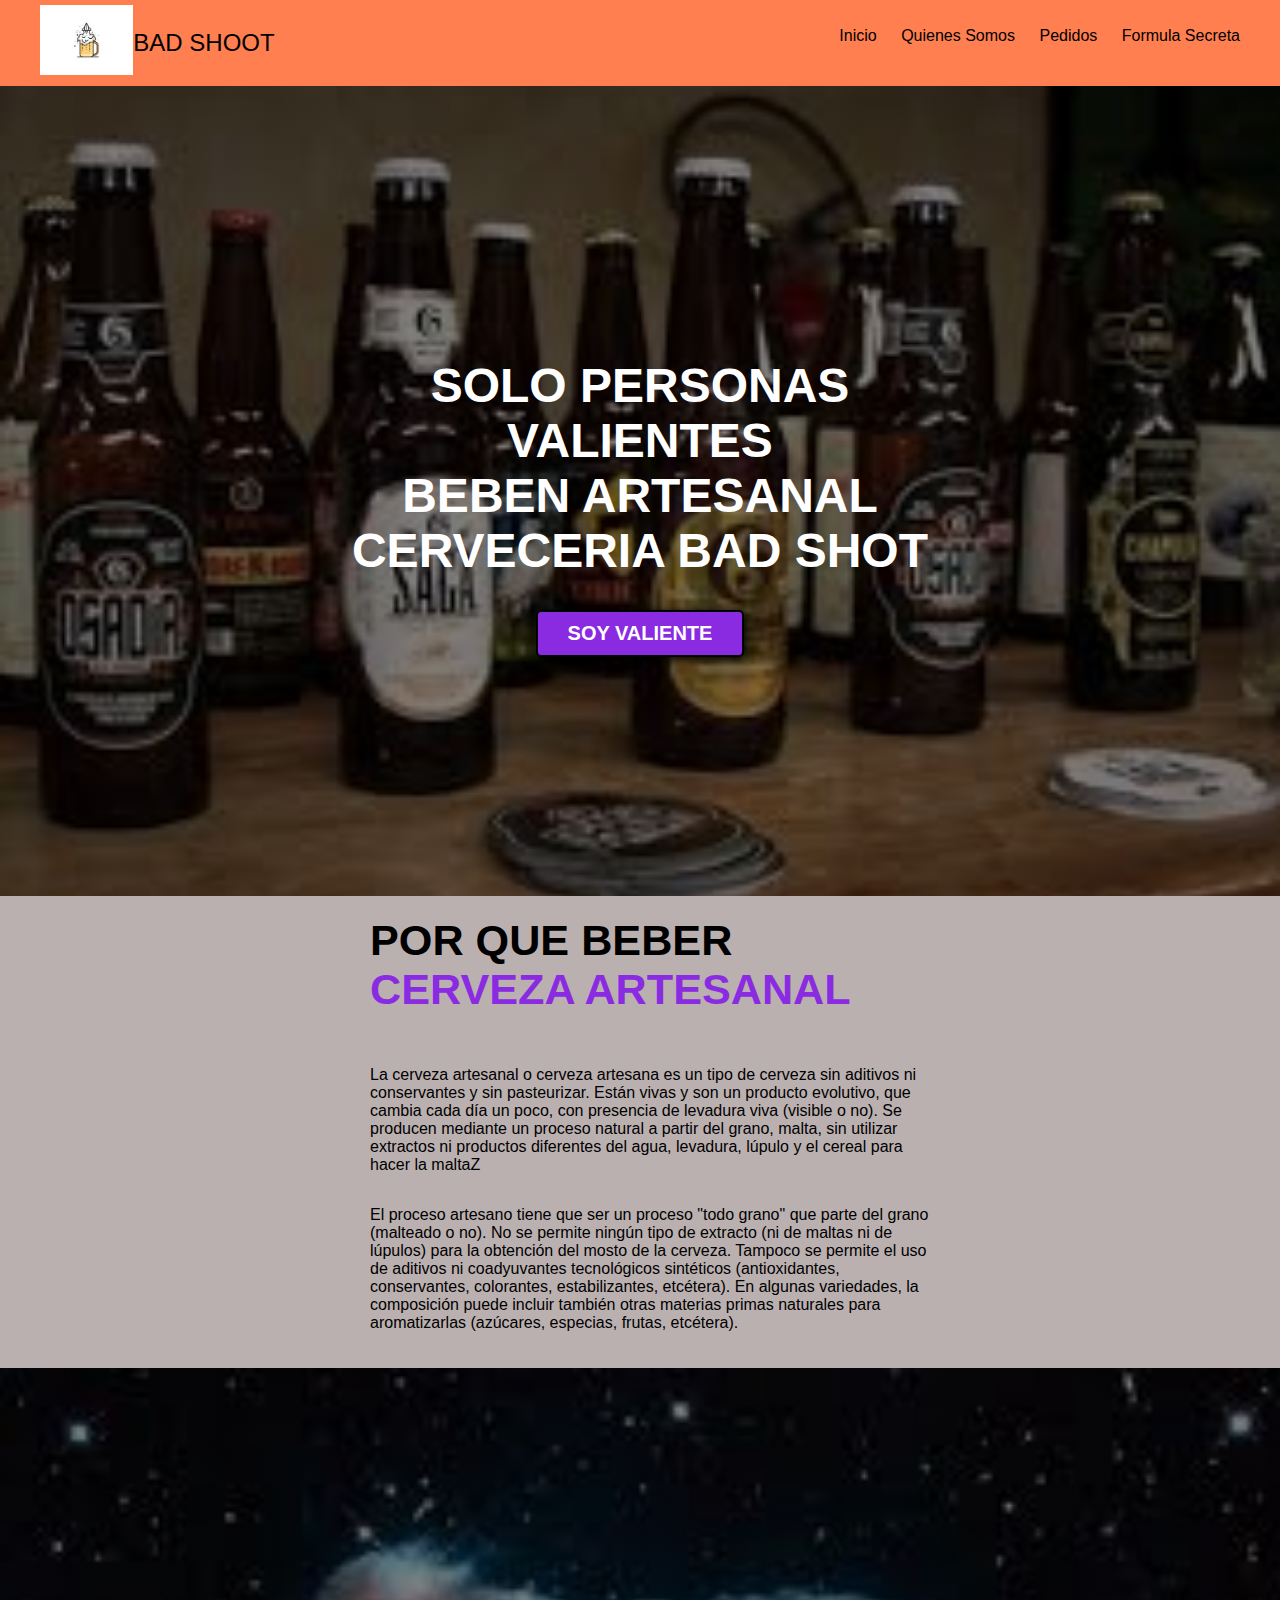
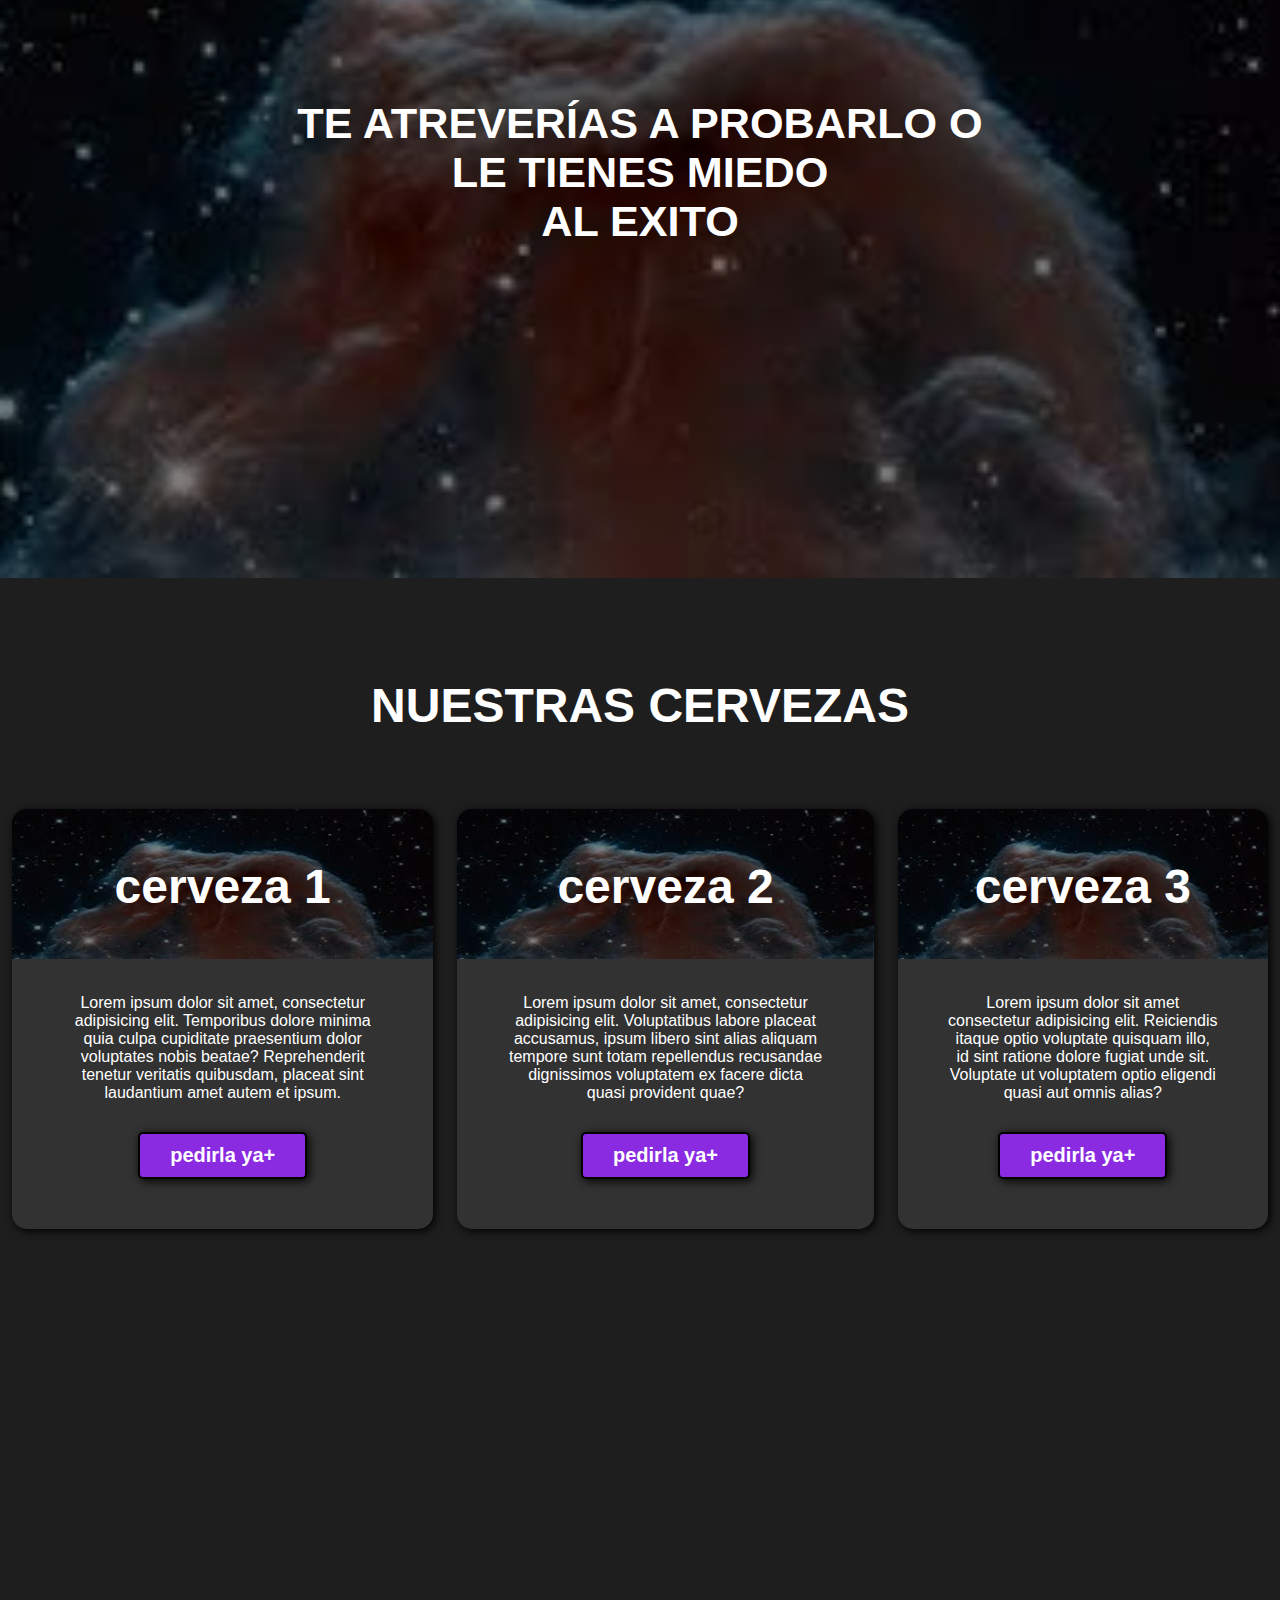
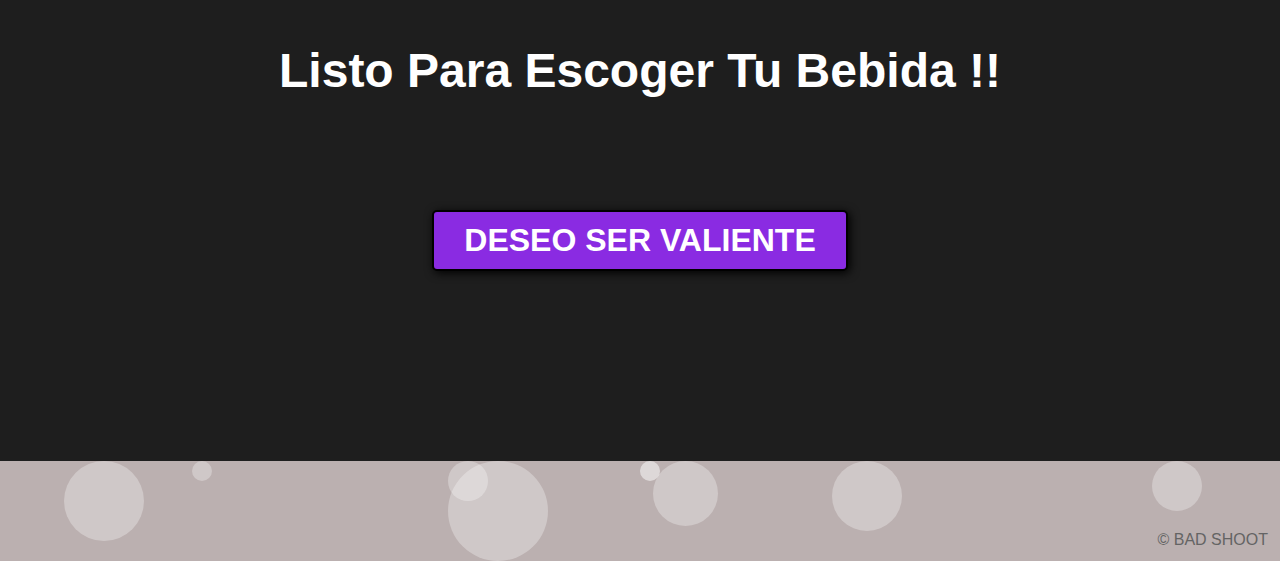
==== index.html @ 9a5bebea "lol" ====
<!DOCTYPE html>
<html lang="en">
<head>
    <meta charset="UTF-8">
    <meta http-equiv="X-UA-Compatible" content="IE=edge">
    <meta name="viewport" content="width=device-width, initial-scale=1.0">
    <link rel="stylesheet" href="./stylesheet/style.css">
    <title>Bad Shoot</title>
</head>
<body>
    <header>
        <a href="" class="logo">
            <img src="./imagenes/logo provicional.jpg" class="logo-img">
            <p class="logo-nombre">BAD SHOOT</p>
        </a>
        <nav>
            <a href="./index.html" class="nav-link">Inicio</a>
            <a href="./quienessomos.html" class="nav-link">Quienes Somos</a>
            <a href="./pedidos.html" class="nav-link">Pedidos</a>
            <a href="./formulasecreta.html" class="nav-link">Formula Secreta</a>
        </nav>
    </header>

    <section id="titulo">
        <h1>SOLO PERSONAS <br>VALIENTES <br>BEBEN ARTESANAL <br>CERVECERIA BAD SHOT</h1>
        <form action="./pedidos.html">
            <button>SOY VALIENTE</button>  
        </form>
    </section>

    <section id="definicion">
        <div class="container">
            <div class="texto">
                <h2>POR QUE BEBER<spam class="color-acento"> <br>CERVEZA ARTESANAL</spam></h2>
            <p>La cerveza artesanal o cerveza artesana es un tipo de cerveza sin aditivos ni conservantes y sin pasteurizar. Están vivas y son un producto evolutivo, que cambia cada día un poco, con presencia de levadura viva (visible o no). Se producen mediante un proceso natural a partir del grano, malta, sin utilizar extractos ni productos diferentes del agua, levadura, lúpulo y el cereal para hacer la maltaZ</p>
            <p>El proceso artesano tiene que ser un proceso "todo grano" que parte del grano (malteado o no). No se permite ningún tipo de extracto (ni de maltas ni de lúpulos) para la obtención del mosto de la cerveza. Tampoco se permite el uso de aditivos ni coadyuvantes tecnológicos sintéticos (antioxidantes, conservantes, colorantes, estabilizantes, etcétera). En algunas variedades, la composición puede incluir también otras materias primas naturales para aromatizarlas (azúcares, especias, frutas, etcétera).</p>
            </div>
        </div>
    </section>

    <section id="atreverse">
        <div class="container">
            <h3>TE ATREVERÍAS A PROBARLO O <br>LE TIENES MIEDO <br>AL EXITO </h3>
            <div class="2img-container"></div>
        </div>
    </section>

    <section id="nuestras-cervezas">
        <div class="container">
            <h4>NUESTRAS CERVEZAS</h4>
            <div class="programas">
                <div class="carta">
                <h5>cerveza 1</h5>
                <p>Lorem ipsum dolor sit amet, consectetur adipisicing elit. Temporibus dolore minima quia culpa cupiditate praesentium dolor voluptates nobis beatae? Reprehenderit tenetur veritatis quibusdam, placeat sint laudantium amet autem et ipsum.</p>
                <form action="./pedidos.html">
                    <button>pedirla ya+</button>
                </form>
                </div>
                <div class="carta">
                    <h5>cerveza 2</h5>
                    <p>Lorem ipsum dolor sit amet, consectetur adipisicing elit. Voluptatibus labore placeat accusamus, ipsum libero sint alias aliquam tempore sunt totam repellendus recusandae dignissimos voluptatem ex facere dicta quasi provident quae?</p>
                    <form action="./pedidos.html">
                        <button>pedirla ya+</button>
                    </form>
                </div>
                <div class="carta">
                    <h5>cerveza 3</h5>
                    <p>Lorem ipsum dolor sit amet consectetur adipisicing elit. Reiciendis itaque optio voluptate quisquam illo, id sint ratione dolore fugiat unde sit. Voluptate ut voluptatem optio eligendi quasi aut omnis alias?</p>
                    <form action="./pedidos.html">
                        <button>pedirla ya+</button>
                    </form>
                </div>
            </div>
        </div>
    </section>

    <section id="final">
        <h6>Listo Para Escoger Tu Bebida !!</h6>
        <form action="./pedidos.html">
            <button>DESEO SER VALIENTE</button>
        </form>
    </section>

    <div class="burbujas">
    <div class="burbuja">
    </div>
    <div class="burbuja"></div>
    <div class="burbuja"></div>
    <div class="burbuja"></div>
    <div class="burbuja"></div>
    <div class="burbuja"></div>
    <div class="burbuja"></div>
    <div class="burbuja"></div>
    <div class="burbuja"></div>
    <div class="burbuja"></div>
    </div>

    <footer>
        <div class="container">
            <p>&COPY; BAD SHOOT</p>
        </div>
    </footer> 
</body>
</html>
---- stylesheet/style.css ----
/*comienzo de mi hoja de estilo */
*{
    box-sizing: border-box;
}

body{
    font-family: 'Roboto',sans-serif;
    margin: 0;
    background-color: rgb(187, 176, 176);
}

h1{font-size: 2.5em;}
h2{font-size: 2.7em;}
h3{font-size: 2.7em;}
h4{font-size: 4em;}
h5{font-size: 3em;}
p{font-size: 1.,25em;}

a{
    padding: 5px 10px;
    text-decoration: none;
    color: black;
}

header{
    display: flex;
    flex-direction: column;
    align-items: center;
    min-height: 70px;
    background-color: coral;
}

.logo{
    display: flex;
}

.logo-nombre{
    font-size: 1.5em;

}

.logo-img{
    height: 70px;
    margin-right: 15px 0px;
}

nav{
    padding-bottom: 15px;
}

nav a:hover{
    color: white;
}
/* termino de header */

/* inicio .html */
.container{
    max-width: 1400px;
    margin: auto;
}

.color-acento{color: blueviolet;}
#titulo{
    display: flex;
    align-items: center;
    justify-content: center;
    text-align: center;
    flex-direction: column;
    height: 90vh;
    color: white;
    background-image: linear-gradient(
        0deg,
        rgba(0,0,0,0.5),
        rgba(0,0,0,0.5)
    ) 
    ,url("../imagenes/tipos\ de\ cerveza.jpg");
    background-repeat: no-repeat;
    background-size: cover;
    background-position:center center  ;
}
/*botones de inicio */
button{
    font-size: 1.25em;
    font-weight: bold;
    padding: 10px 30px;
    border-radius: 5px;
    border: 2px solid rgba(0,0,0,5);
    box-shadow: 2px 2px 10px rgba(0,0,0,5);
    color: white;
    background-color:blueviolet;
}

button:hover{
    background-color:rgb(92, 46, 134)
}
/*termino de botones de inicio*/

#titulo h1{
    color: white;
}

#definicion .container{
    text-align: center;
    padding: 20px 12px;
}

#atreverse{
    display: flex;
    align-items: center;
    justify-content: center;
    text-align: center;
    flex-direction: column;
    height: 90vh;
    color: white;
    background-image: linear-gradient(
        0deg,
        rgba(0,0,0,0.5),
        rgba(0,0,0,0.5)
    ) 
    ,url("../imagenes/fondo\ de\ inicio1.jpg");
    background-repeat: no-repeat;
    background-size: cover;
    background-position:center center  ;

}

#atreverse h3{
    color: white;
}

#atreverse .container{
    text-align: center;
    padding: 20px 12px;
}

#nuestras-cervezas{
    background-color: rgb(30,30,30);
    color: white;
    text-align: center;
}

#nuestras-cervezas .container{
    padding: 100px 0px;
}

#nuestras-cervezas h4{
    margin-top: 0;
    font-size: 3em;
}

#nuestras-cervezas p{
    display: none;

}

#nuestras-cervezas .carta{
    background-position: center center;
    background-size: cover;
    padding: 50px;
    margin: 12px;
    border-radius: 15px;
}

.carta:first-child{
    background-image: linear-gradient(
        0deg,
        rgba(0,0,0,0.5),
        rgba(0,0,0,0.5)
    ) 
    ,url("../imagenes/fondo\ de\ inicio1.jpg");
}

.carta:nth-child(2){
    background-image: linear-gradient(
        0deg,
        rgba(0,0,0,0.5),
        rgba(0,0,0,0.5)
    ) 
    ,url("../imagenes/fondo\ de\ inicio1.jpg");
}

.carta:nth-child(3){
    background-image: linear-gradient(
        0deg,
        rgba(0,0,0,0.5),
        rgba(0,0,0,0.5)
    ) 
    ,url("../imagenes/fondo\ de\ inicio1.jpg");
}

#final{
    display: flex;
    align-items: center;
    justify-content: center;
    text-align: center;
    flex-direction: column;
    background-color: rgb(30,30,30);
    color: white;
    height: 80vh;
}

#final h6{
    font-size: 5vw;
}

#final button{
    font-size: 3vw;
}
/*termino de inicio.html*/

/*inicio de quienes somos.html*/
#titulo2{
    display: flex;
    align-items: center;
    justify-content: center;
    text-align: center;
    flex-direction: column;
    height: 90vh;
    color: white;
    background-image: linear-gradient(
        0deg,
        rgba(0,0,0,0.5),
        rgba(0,0,0,0.5)
    ) 

    ,url("../imagenes/tipos\ de\ cerveza.jpg");
    background-repeat: no-repeat;
    background-size: cover;
    background-position:center center  ;
}

#titulo2 h1{
    color: white;
}

#content h2{
    color: sienna;
    text-align: center;
}

#content .informacion{
    text-align: center;
    padding: 20px 12px;
}

.informacion-texto{
    font-size: 20px;
}

.informacion-img{
    border-radius: 10%;
    margin: 20px;
}

#cautiva h3{
    color: sienna;
    text-align: center;
}

#cautiva .ingor{
    text-align: center;
    padding: 20px 12px;
}

.ingor-texto{
    font-size: 20px;
}

.ingor-img{
    border-radius: 10%;
    margin: 20px;
}
/*termino de quienes somo .html*/

/* pedidos.html */
.itemsos{
    display: flex;
    align-items: center;
    justify-content: center;
    text-align: center;
    flex-direction: column;
    height: 90vh;
    color: white;
    background-image: linear-gradient(
        0deg,
        rgba(0,0,0,0.5),
        rgba(0,0,0,0.5)
    ) 
    ,url("../imagenes/tipos\ de\ cerveza.jpg");
    background-repeat: no-repeat;
    background-size: cover;
    background-position:center center  ;
}

.resujir{
    display: flex;
    align-items: center;
    justify-content: center;
    text-align: center;
    flex-direction: column;
    height: 90vh;
    color: white;
    background-image: linear-gradient(
        0deg,
        rgba(0,0,0,0.5),
        rgba(0,0,0,0.5)
    ) 
    ,url("../imagenes/tipos\ de\ cerveza.jpg");
    background-repeat: no-repeat;
    background-size: cover;
    background-position:center center  ;
}

.contenidoed{
    max-width: 1400px;
    margin: auto;
}

#nuestrasofertas{
    color: white;
    text-align: center;
}

#nuestrasofertas .contenidoed{
    padding: 100px 0px;
}

#nuestrasofertas h4{
    margin-top: 0;
    font-size: 3em;
}

#nuestrasofertas p{
    color: antiquewhite;
}

#nuestrasofertas .serpas{
    background-position: center center;
    background-size: cover;
    padding: 50px;
    margin: 12px;
    border-radius: 15px;
    
}

.serpas:first-child{
    background-image: linear-gradient(
        0deg,
        rgba(0,0,0,0.5),
        rgba(0,0,0,0.5)
    ) 
    ,url("../imagenes/fondo\ de\ inicio1.jpg");
    background-repeat: no-repeat;
    background-size: cover;
    background-position:center center ;
}

.serpas:nth-child(2){
    background-image: linear-gradient(
        0deg,
        rgba(0,0,0,0.5),
        rgba(0,0,0,0.5)
) 
    ,url("../imagenes/fondo\ de\ inicio1.jpg");
    background-repeat: no-repeat;
    background-size: cover;
    background-position:center center ;
}

.serpas:nth-child(3){
    background-image: linear-gradient(
        0deg,
        rgba(0,0,0,0.5),
        rgba(0,0,0,0.5)
    ) 
    ,url("../imagenes/fondo\ de\ inicio1.jpg");
    background-repeat: no-repeat;
    background-size: cover;
    background-position:center center ;
}

.serpas:nth-child(4){
    background-image: linear-gradient(
        0deg,
        rgba(0,0,0,0.5),
        rgba(0,0,0,0.5)
    ) 
    ,url("../imagenes/fondo\ de\ inicio1.jpg");
    background-repeat: no-repeat;
    background-size: cover;
    background-position:center center ;
}

.serpas:nth-child(5){
    background-image: linear-gradient(
        0deg,
        rgba(0,0,0,0.5),
        rgba(0,0,0,0.5)
    ) 
    ,url("../imagenes/fondo\ de\ inicio1.jpg");
    background-repeat: no-repeat;
    background-size: cover;
    background-position:center center ;
}

.serpas:nth-child(6){
    background-image: linear-gradient(
        0deg,
        rgba(0,0,0,0.5),
        rgba(0,0,0,0.5)
    ) 
    ,url("../imagenes/fondo\ de\ inicio1.jpg");
    background-repeat: no-repeat;
    background-size: cover;
    background-position:center center ;
}
/*final de pedidos html */

/* formulasecreta.html inicio */
#formula-secreta{
    display: flex;
    align-items: center;
    justify-content: center;
    text-align: center;
    flex-direction: column;
    height: 90vh;
    color: white;
    background-image: linear-gradient(
        0deg,
        rgba(0,0,0,0.5),
        rgba(0,0,0,0.5)
    ) 
    ,url("../imagenes/extraterrestre\ bebiendo.jpg");
    background-repeat: no-repeat;
    background-size: cover;
    background-position:center center;
}

#ingredientes{
    display: flex;
    align-items: center;
    justify-content: center;
    text-align: center;
    flex-direction: column;
    height: 90vh;
    color: white;
    background-image: linear-gradient(
        0deg,
        rgba(0,0,0,0.5),
        rgba(0,0,0,0.5)
    ) 
    ,url("../imagenes/galones\ de\ cerveza\ artesanal.jpg");
    background-repeat: no-repeat;
    background-size: cover;
    background-position:center center;
}

#ingredientes h1{
    color: rgb(235, 198, 129);
    font-size: 3em;
    padding-top: 100px;
    text-align: center;
}

#ingredientes .puri{
    font-size: larger;
    color: red;
}

#ingredientes li{
    text-align: center;
    font-size: 32px;
    color: white;
}

#ingredientes p{
    display: none;
}

/* fin de formulasecreta.html */

footer{
    background-color:none;
}

footer p{
    margin: 0;
    padding: 12px;
    color: rgb(100,100,100);
}

footer .container{
    height: 100px;
    display: flex;
    justify-content: center;
    align-items: flex-end;
}


/* burbujas */ 
.burbuja{
    border-radius: 50%; 
    background: #fff; 
    opacity: .3; position: absolute; 
    bottom: -150; 
    animation: burbujas 3s linear infinite ; 
}
.burbuja:nth-child(1){
    width: 80px; height: 80px; 
    left: 5%; animation-duration: 3s; 
    animation-delay: 3s; 
} 

.burbuja:nth-child(2){ 
    width: 100px; height: 100px;
    left: 35%; animation-duration: 3s; 
    animation-delay: 5s; 
} 

.burbuja:nth-child(3){ 
    width: 20px; height: 20px; 
    left: 15%; animation-duration: 1.5s; 
    animation-delay: 7s;
}

.burbuja:nth-child(4){ 
    width: 50px; height: 50px; 
    left: 90%; animation-duration: 6s; 
    animation-delay: 3s; 
} 

.burbuja:nth-child(5){ 
    width: 70px; height: 70px; left: 65%; 
    animation-duration: 3s; animation-delay: 1s; 
} 

.burbuja:nth-child(6){ 
    width: 20px; height: 20px; left: 50%; 
    animation-duration: 4s; animation-delay: 5s; 
}
.burbuja:nth-child(7){ 
    width: 20px; height: 20px; left: 50%; 
    animation-duration: 4s; animation-delay: 5s; 
} 

.burbuja:nth-child(8){ 
    width: 100; height: 100px; left: 52%; 
    animation-duration: 5s; animation-delay: 5s; 
}
.burbuja:nth-child(9){ 
    width: 65px; height: 65px; 
    left: 51%; animation-duration: 3s; animation-delay: 2s; 
}

.burbuja:nth-child(10){ 
    width: 40px; height: 40px; left: 35%
    ; animation-duration: 3s; animation-delay: 4s; 
} 

@keyframes burbujas{ 
    0%{ bottom: 0; opacity: 0; } 30%
    { transform: translateX(30px); } 50%
    { opacity: .4; } 100%{ bottom: 100vh; opacity: 0; } 
}

/* fin de burbujas */






@media (min-width: 720px){

    header{
        flex-direction: row;
        padding: 0px 30px;
        justify-content: space-between;
    }

    /*inicio.html*/
    #titulo h1{
        font-size: 3em;
    }

    #definicion .container{
        display: flex;
        justify-content: space-evenly;
    }

    #definicion .texto{
        width: 50%;
        max-width: 600px;
        text-align: initial;
        padding-left: 30px;
        display: flex;
        flex-direction: column;
        justify-content: center;
    }

    #definicion h2{
        margin-top: 0px;
    }

    #definicion .imgbeber-container{
        background-image: url("../imagenes/tipos\ de\ cerveza.jpg");
        background-size: cover;
        background-position: center center;
        height: 500px;
        width: 400px;
    }

    #nuestras-cervezas .programas{
        display: flex;
        justify-content: center;
    }

    #nuestras-cervezas p{
        display: block;
        margin-bottom: 30px;
    }

    #nuestras-cervezas h5{
        margin-top: 0;
    }

    #nuestras-cervezas .carta{
        padding: 50px;
        background-size: 100% 150px;
        background-repeat: no-repeat;
        background-position-y: 0;
        background-color: rgb(50,50,50);
        box-shadow: 2px 2px 10px rgba(0, 0, 0, 5);
    }

    .carta:first-child{
        background-image: linear-gradient(
            0deg,
            rgba(0,0,0,0.5),
            rgba(0,0,0,0.5)
        ) 
        ,url("../imagenes/fondo\ de\ inicio1.jpg");
    }
    
    .carta:nth-child(2){
        background-image: linear-gradient(
            0deg,
            rgba(0,0,0,0.5),
            rgba(0,0,0,0.5)
        ) 
        ,url("../imagenes/fondo\ de\ inicio1.jpg");
    }
    
    .carta:nth-child(3){
        background-image: linear-gradient(
            0deg,
            rgba(0,0,0,0.5),
            rgba(0,0,0,0.5)
        ) 
        ,url("../imagenes/fondo\ de\ inicio1.jpg");
    }

    #final h6{
        font-size: 3em;
    }

    #final button{
        font-size: 2em;
    }
    /* final de inicio.html*/

    /*inico de quienes somos*/
    .informacion{
        display: grid;
        grid-template-columns: auto auto ;
    }

    .informacion-texto{
        text-align: center;
        margin-top: 20px;
        font-size: 24px;
        color: rgb(77, 51, 51);
    }

    .ingor{
        display: grid;
        grid-template-columns: auto auto;
    }

    .ingor-texto{
        text-align: center;
        margin-top: 20px;
        font-size: 24px;
        color: rgb(77, 51, 51);
    }

    /*final de quienes somos*/

    /*pedidos html */
    .itemsos{
        font-size: 20px;
    }
    
    .resujir{
        font-size: 40px;
        color: pink;
    }

    #nuestrasofertas .menues{
        display:grid;
        grid-template-columns: auto auto auto;
        grid-template-rows:  auto auto auto ;
    }

    #nuestrasofertas p{
        display: block;
        margin-bottom: 30px;
    }

    #nuestrasofertas h4{
        margin-top: 0;
    }

    #nuestrasofertas .serpas{
        padding: 50px;
        background-size: 100% 150px;
        background-repeat: no-repeat;
        background-position-y: 0;
        background-color: rgb(50,50,50);
        box-shadow: 2px 2px 10px rgba(0, 0, 0, 5);
    }

    .serpas:first-child{
        background-image: linear-gradient(
            0deg,
            rgba(0,0,0,0.5),
            rgba(0,0,0,0.5)
        ) 
        ,url("../imagenes/fondo\ de\ inicio1.jpg");
    }
    
    .serpas:nth-child(2){
        background-image: linear-gradient(
            0deg,
            rgba(0,0,0,0.5),
            rgba(0,0,0,0.5)
        ) 
        ,url("../imagenes/fondo\ de\ inicio1.jpg");
    }
    
    .serpas:nth-child(3){
        background-image: linear-gradient(
            0deg,
            rgba(0,0,0,0.5),
            rgba(0,0,0,0.5)
        ) 
        ,url("../imagenes/fondo\ de\ inicio1.jpg");
    }

    .serpas:nth-child(4){
        background-image: linear-gradient(
            0deg,
            rgba(0,0,0,0.5),
            rgba(0,0,0,0.5)
    )    
        ,url("../imagenes/fondo\ de\ inicio1.jpg");
    }

    .serpas:nth-child(5){
        background-image: linear-gradient(
            0deg,
            rgba(0,0,0,0.5),
            rgba(0,0,0,0.5)
    ) 
        ,url("../imagenes/fondo\ de\ inicio1.jpg");
    }

    .serpas:nth-child(6){
        background-image: linear-gradient(
            0deg,
            rgba(0,0,0,0.5)
            rgba(0,0,0,0.5),
    )    
        ,url("../imagenes/fondo\ de\ inicio1.jpg");
    }

/*final de pedidos html */

/* inicio de formulasecreta.html */
    #formula-secreta{
        display: flex;
        align-items: center;
        justify-content: center;
        text-align: center;
        flex-direction: column;
        height: 90vh;
        color: white;
        background-image: linear-gradient(
            0deg,
            rgba(0,0,0,0.5),
            rgba(0,0,0,0.5)
        ) 
        ,url("../imagenes/especificos.jpg");
        background-repeat: no-repeat;
        background-size: cover;
        background-position:center center;
    }
    #ingredientes h1{
        padding: 10px 12px 10px;
        color: sienna;
    }

    #ingredientes .puri{
        display: flex;
        color: tan;
    }

    #ingredientes p{
        display: contents;
        color: aqua;
    }

    footer .container{
        justify-content: flex-end;
    }
}
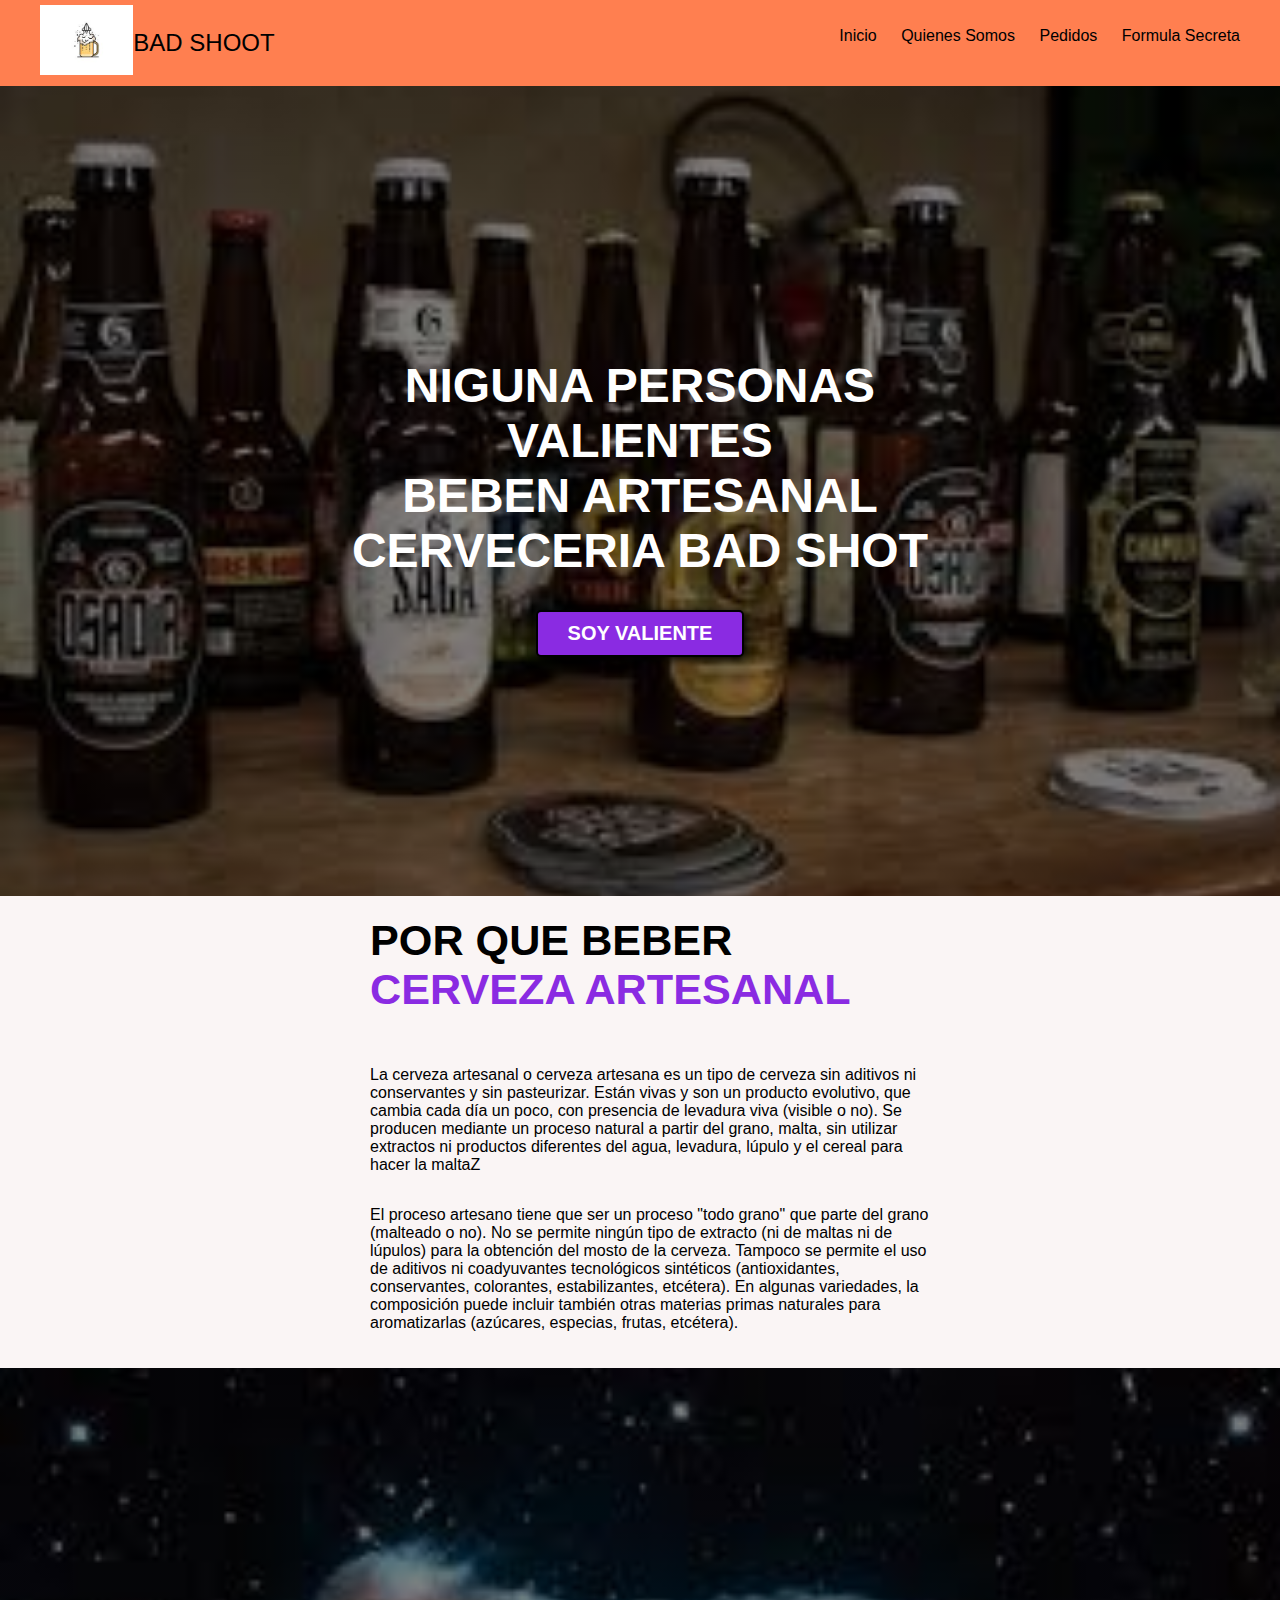
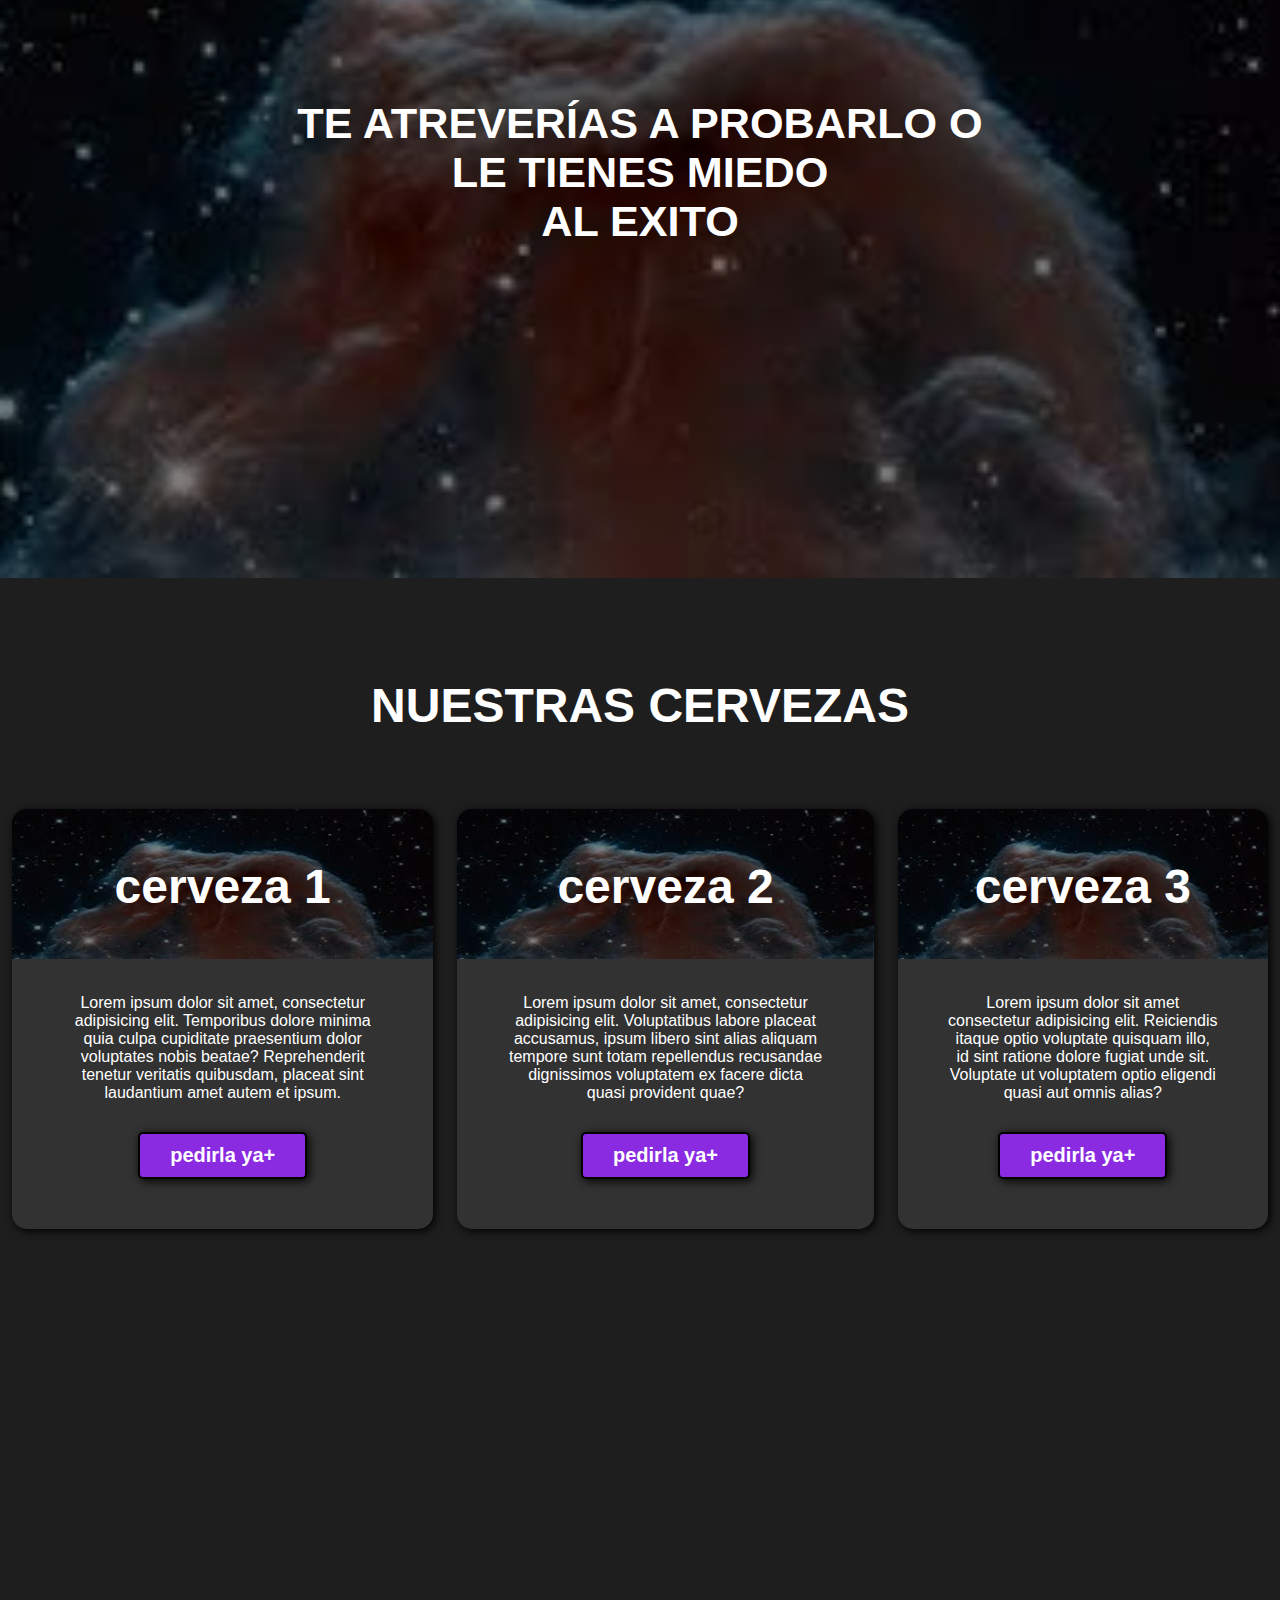
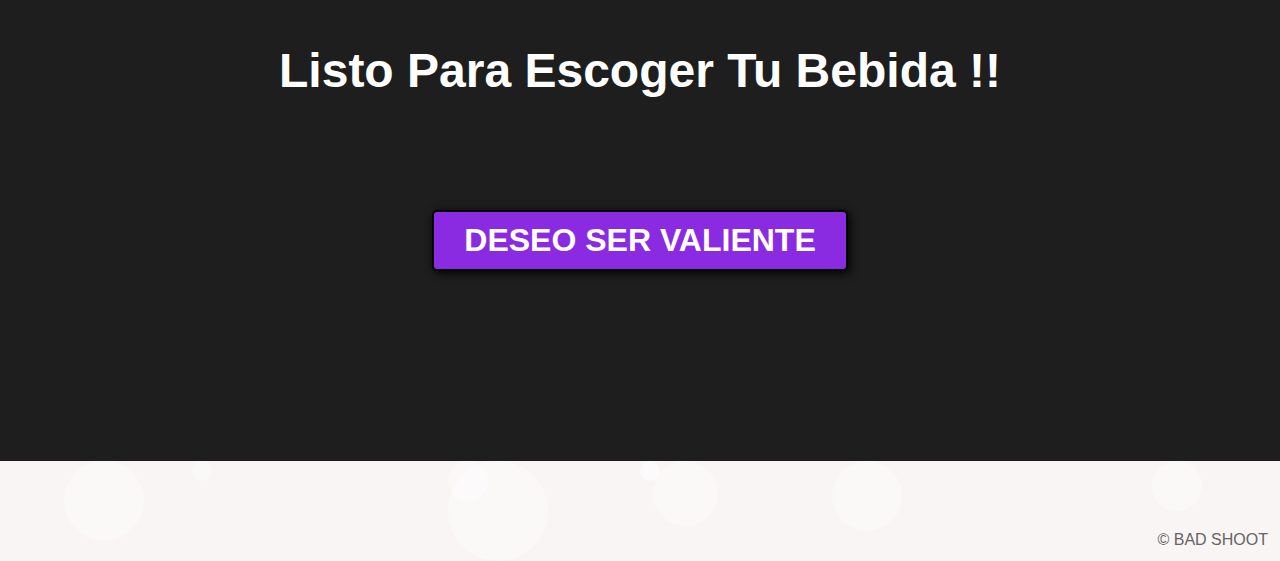
==== commit b1712b8a: "polir" ====
--- a/index.html
+++ b/index.html
@@ -22,7 +22,7 @@
     </header>
 
     <section id="titulo">
-        <h1>SOLO PERSONAS <br>VALIENTES <br>BEBEN ARTESANAL <br>CERVECERIA BAD SHOT</h1>
+        <h1>NIGUNA PERSONAS <br>VALIENTES <br>BEBEN ARTESANAL <br>CERVECERIA BAD SHOT</h1>
         <form action="./pedidos.html">
             <button>SOY VALIENTE</button>  
         </form>
--- a/stylesheet/style.css
+++ b/stylesheet/style.css
@@ -6,7 +6,7 @@
 body{
     font-family: 'Roboto',sans-serif;
     margin: 0;
-    background-color: rgb(187, 176, 176);
+    background-color: rgb(250, 245, 245);
 }
 
 h1{font-size: 2.5em;}
